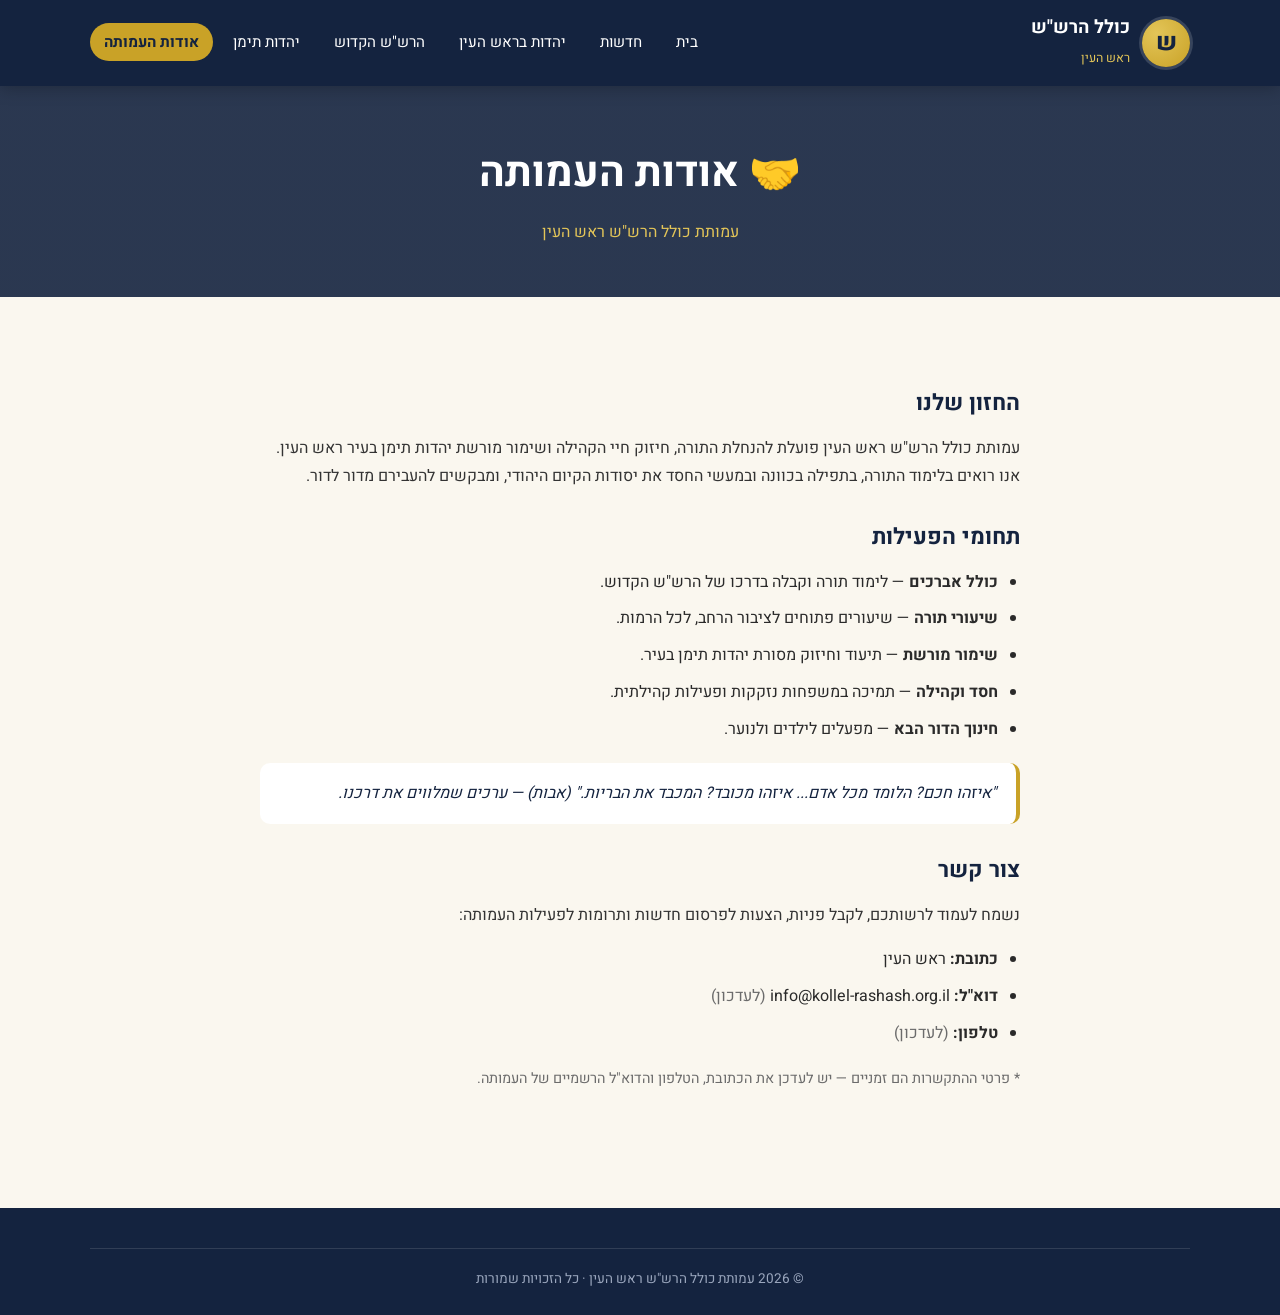
==== about.html @ d14ebd41 "אתר עמותת כולל הרש"ש ראש העין - אתר רב-עמודי - דף בית עם זמני כניסת/יציאת שבת חיים לראש העין (Hebcal" ====
<!DOCTYPE html>
<html lang="he" dir="rtl">
<head>
  <meta charset="UTF-8">
  <meta name="viewport" content="width=device-width, initial-scale=1.0">
  <title>אודות העמותה וצור קשר | כולל הרש"ש ראש העין</title>
  <meta name="description" content="אודות עמותת כולל הרש&quot;ש ראש העין - חזון, פעילות וצור קשר.">
  <link rel="preconnect" href="https://fonts.googleapis.com">
  <link href="https://fonts.googleapis.com/css2?family=Heebo:wght@400;500;700;800&family=Frank+Ruhl+Libre:wght@500;700&display=swap" rel="stylesheet">
  <link rel="stylesheet" href="style.css">
</head>
<body>
  <header class="site-header">
    <div class="container nav">
      <a class="brand" href="index.html">
        <span class="logo">ש</span>
        <div><b>כולל הרש"ש</b><br><span>ראש העין</span></div>
      </a>
      <button class="nav-toggle" onclick="toggleMenu()" aria-label="תפריט">☰</button>
      <ul class="nav-links" id="navLinks">
        <li><a href="index.html">בית</a></li>
        <li><a href="news.html">חדשות</a></li>
        <li><a href="judaism.html">יהדות בראש העין</a></li>
        <li><a href="rashash.html">הרש"ש הקדוש</a></li>
        <li><a href="teimanim.html">יהדות תימן</a></li>
        <li><a href="about.html">אודות העמותה</a></li>
      </ul>
    </div>
  </header>

  <section class="page-head">
    <div class="container">
      <h1>🤝 אודות העמותה</h1>
      <p>עמותת כולל הרש"ש ראש העין</p>
    </div>
  </section>

  <section class="section">
    <div class="container">
      <div class="prose">
        <h3>החזון שלנו</h3>
        <p>עמותת כולל הרש"ש ראש העין פועלת להנחלת התורה, חיזוק חיי הקהילה ושימור מורשת יהדות תימן בעיר ראש העין. אנו רואים בלימוד התורה, בתפילה בכוונה ובמעשי החסד את יסודות הקיום היהודי, ומבקשים להעבירם מדור לדור.</p>

        <h3>תחומי הפעילות</h3>
        <ul>
          <li><b>כולל אברכים</b> — לימוד תורה וקבלה בדרכו של הרש"ש הקדוש.</li>
          <li><b>שיעורי תורה</b> — שיעורים פתוחים לציבור הרחב, לכל הרמות.</li>
          <li><b>שימור מורשת</b> — תיעוד וחיזוק מסורת יהדות תימן בעיר.</li>
          <li><b>חסד וקהילה</b> — תמיכה במשפחות נזקקות ופעילות קהילתית.</li>
          <li><b>חינוך הדור הבא</b> — מפעלים לילדים ולנוער.</li>
        </ul>

        <blockquote>"איזהו חכם? הלומד מכל אדם... איזהו מכובד? המכבד את הבריות." (אבות) — ערכים שמלווים את דרכנו.</blockquote>

        <h3>צור קשר</h3>
        <p>נשמח לעמוד לרשותכם, לקבל פניות, הצעות לפרסום חדשות ותרומות לפעילות העמותה:</p>
        <ul>
          <li><b>כתובת:</b> ראש העין</li>
          <li><b>דוא"ל:</b> <span style="direction:ltr; unicode-bidi:embed;">info@kollel-rashash.org.il</span> <span style="color:var(--muted)">(לעדכון)</span></li>
          <li><b>טלפון:</b> <span style="color:var(--muted)">(לעדכון)</span></li>
        </ul>
        <p style="color:var(--muted); font-size:.9rem;">* פרטי ההתקשרות הם זמניים — יש לעדכן את הכתובת, הטלפון והדוא"ל הרשמיים של העמותה.</p>
      </div>
    </div>
  </section>

  <footer class="site-footer">
    <div class="container">
      <div class="footer-bottom">© <span id="year"></span> עמותת כולל הרש"ש ראש העין · כל הזכויות שמורות</div>
    </div>
  </footer>

  <script src="script.js"></script>
  <script>document.getElementById('year').textContent = new Date().getFullYear();</script>
</body>
</html>
---- style.css ----
/* ===== כולל הרש"ש ראש העין - עיצוב משותף ===== */

:root {
  --navy: #14233f;
  --navy-light: #1f3a64;
  --gold: #c9a227;
  --gold-light: #e3c558;
  --cream: #faf7ef;
  --paper: #ffffff;
  --ink: #2a2a2a;
  --muted: #6b6b6b;
  --line: #e7e0cf;
  --shadow: 0 10px 30px rgba(20, 35, 63, 0.12);
  --radius: 14px;
}

* { box-sizing: border-box; margin: 0; padding: 0; }

html { scroll-behavior: smooth; }

body {
  font-family: 'Heebo', 'Frank Ruhl Libre', Arial, sans-serif;
  background: var(--cream);
  color: var(--ink);
  line-height: 1.8;
  direction: rtl;
}

a { color: inherit; text-decoration: none; }

img { max-width: 100%; display: block; }

.container {
  width: min(1100px, 92%);
  margin: 0 auto;
}

/* ===== כותרת עליונה / ניווט ===== */
.site-header {
  position: sticky;
  top: 0;
  z-index: 100;
  background: var(--navy);
  color: #fff;
  box-shadow: 0 2px 16px rgba(0, 0, 0, 0.25);
}

.nav {
  display: flex;
  align-items: center;
  justify-content: space-between;
  padding: 14px 0;
}

.brand {
  display: flex;
  align-items: center;
  gap: 12px;
}

.brand .logo {
  width: 48px;
  height: 48px;
  border-radius: 50%;
  background: radial-gradient(circle at 30% 30%, var(--gold-light), var(--gold));
  display: grid;
  place-items: center;
  font-size: 24px;
  color: var(--navy);
  font-weight: 800;
  box-shadow: 0 0 0 3px rgba(255, 255, 255, 0.15);
}

.brand b { font-size: 1.15rem; line-height: 1.2; }
.brand span { font-size: 0.78rem; color: var(--gold-light); }

.nav-links {
  display: flex;
  gap: 6px;
  list-style: none;
  flex-wrap: wrap;
}

.nav-links a {
  padding: 8px 14px;
  border-radius: 999px;
  font-size: 0.95rem;
  transition: background 0.2s, color 0.2s;
}

.nav-links a:hover,
.nav-links a.active {
  background: var(--gold);
  color: var(--navy);
  font-weight: 700;
}

.nav-toggle {
  display: none;
  background: none;
  border: 0;
  color: #fff;
  font-size: 1.8rem;
  cursor: pointer;
}

/* ===== כותרת ראשית (Hero) ===== */
.hero {
  background:
    linear-gradient(rgba(20, 35, 63, 0.82), rgba(20, 35, 63, 0.92)),
    radial-gradient(circle at 20% 10%, rgba(201, 162, 39, 0.25), transparent 40%);
  color: #fff;
  text-align: center;
  padding: 70px 0 80px;
}

.hero .crown { font-size: 3rem; }

.hero h1 {
  font-size: clamp(1.9rem, 5vw, 3.2rem);
  margin: 10px 0;
  letter-spacing: 0.5px;
}

.hero .sub {
  font-size: 1.15rem;
  color: var(--gold-light);
  margin-bottom: 8px;
}

.hero p.lead {
  max-width: 680px;
  margin: 18px auto 28px;
  color: #e7e7e7;
}

.btn {
  display: inline-block;
  background: var(--gold);
  color: var(--navy);
  padding: 12px 26px;
  border-radius: 999px;
  font-weight: 700;
  transition: transform 0.2s, box-shadow 0.2s;
}

.btn:hover { transform: translateY(-2px); box-shadow: var(--shadow); }

.btn.ghost {
  background: transparent;
  color: #fff;
  border: 2px solid var(--gold);
  margin-right: 10px;
}

/* ===== מקטעים ===== */
.section { padding: 60px 0; }
.section.alt { background: var(--paper); }

.section-title {
  text-align: center;
  margin-bottom: 36px;
}

.section-title h2 {
  font-size: clamp(1.6rem, 4vw, 2.2rem);
  color: var(--navy);
  display: inline-block;
  position: relative;
  padding-bottom: 12px;
}

.section-title h2::after {
  content: "";
  position: absolute;
  bottom: 0; right: 50%;
  transform: translateX(50%);
  width: 70px; height: 3px;
  background: var(--gold);
  border-radius: 3px;
}

.section-title p { color: var(--muted); margin-top: 8px; }

/* ===== כרטיסים ===== */
.grid {
  display: grid;
  grid-template-columns: repeat(auto-fit, minmax(260px, 1fr));
  gap: 24px;
}

.card {
  background: var(--paper);
  border: 1px solid var(--line);
  border-radius: var(--radius);
  padding: 26px;
  box-shadow: var(--shadow);
  transition: transform 0.2s;
}

.card:hover { transform: translateY(-4px); }
.card .ico { font-size: 2.2rem; margin-bottom: 10px; }
.card h3 { color: var(--navy); margin-bottom: 8px; font-size: 1.25rem; }
.card p { color: #444; }
.card .meta { color: var(--gold); font-size: 0.85rem; font-weight: 700; margin-bottom: 6px; }

/* ===== וידג'ט זמני שבת ===== */
.shabbat-box {
  background: linear-gradient(135deg, var(--navy), var(--navy-light));
  color: #fff;
  border-radius: 18px;
  padding: 30px;
  text-align: center;
  box-shadow: var(--shadow);
  max-width: 640px;
  margin: 0 auto;
}

.shabbat-box h3 { font-size: 1.4rem; color: var(--gold-light); margin-bottom: 4px; }
.shabbat-box .parasha { font-size: 1.05rem; margin-bottom: 20px; opacity: 0.9; }

.shabbat-times {
  display: flex;
  justify-content: center;
  gap: 20px;
  flex-wrap: wrap;
}

.time-pill {
  background: rgba(255, 255, 255, 0.08);
  border: 1px solid rgba(201, 162, 39, 0.4);
  border-radius: var(--radius);
  padding: 16px 24px;
  min-width: 150px;
}

.time-pill .label { font-size: 0.9rem; color: var(--gold-light); }
.time-pill .val { font-size: 1.8rem; font-weight: 800; }
.time-pill .day { font-size: 0.8rem; opacity: 0.75; }
.shabbat-note { font-size: 0.8rem; opacity: 0.7; margin-top: 16px; }

/* ===== רשימות תוכן ===== */
.prose { max-width: 760px; margin: 0 auto; }
.prose h3 { color: var(--navy); margin: 26px 0 10px; font-size: 1.4rem; }
.prose p { margin-bottom: 16px; color: #333; }
.prose ul { margin: 0 22px 18px; }
.prose li { margin-bottom: 8px; }
.prose blockquote {
  border-right: 4px solid var(--gold);
  background: var(--paper);
  padding: 16px 20px;
  border-radius: 10px;
  margin: 20px 0;
  font-style: italic;
  color: var(--navy);
}

/* ===== כותרת משנה לעמודים פנימיים ===== */
.page-head {
  background: linear-gradient(rgba(20, 35, 63, 0.9), rgba(20, 35, 63, 0.9));
  color: #fff;
  text-align: center;
  padding: 50px 0;
}
.page-head h1 { font-size: clamp(1.8rem, 4vw, 2.6rem); }
.page-head p { color: var(--gold-light); margin-top: 8px; }

/* ===== כותרת תחתונה ===== */
.site-footer {
  background: var(--navy);
  color: #cfd6e4;
  padding: 40px 0 24px;
  margin-top: 40px;
}
.footer-grid {
  display: grid;
  grid-template-columns: repeat(auto-fit, minmax(200px, 1fr));
  gap: 28px;
  margin-bottom: 24px;
}
.footer-grid h4 { color: var(--gold-light); margin-bottom: 10px; }
.footer-grid a { display: block; padding: 3px 0; color: #cfd6e4; }
.footer-grid a:hover { color: #fff; }
.footer-bottom {
  text-align: center;
  border-top: 1px solid rgba(255, 255, 255, 0.12);
  padding-top: 18px;
  font-size: 0.85rem;
  color: #9aa6bd;
}

/* ===== נייד ===== */
@media (max-width: 820px) {
  .nav-toggle { display: block; }
  .nav-links {
    position: absolute;
    top: 76px; right: 0; left: 0;
    flex-direction: column;
    background: var(--navy);
    padding: 10px 16px 20px;
    gap: 4px;
    display: none;
    box-shadow: 0 12px 20px rgba(0, 0, 0, 0.3);
  }
  .nav-links.open { display: flex; }
  .nav-links a { display: block; }
}
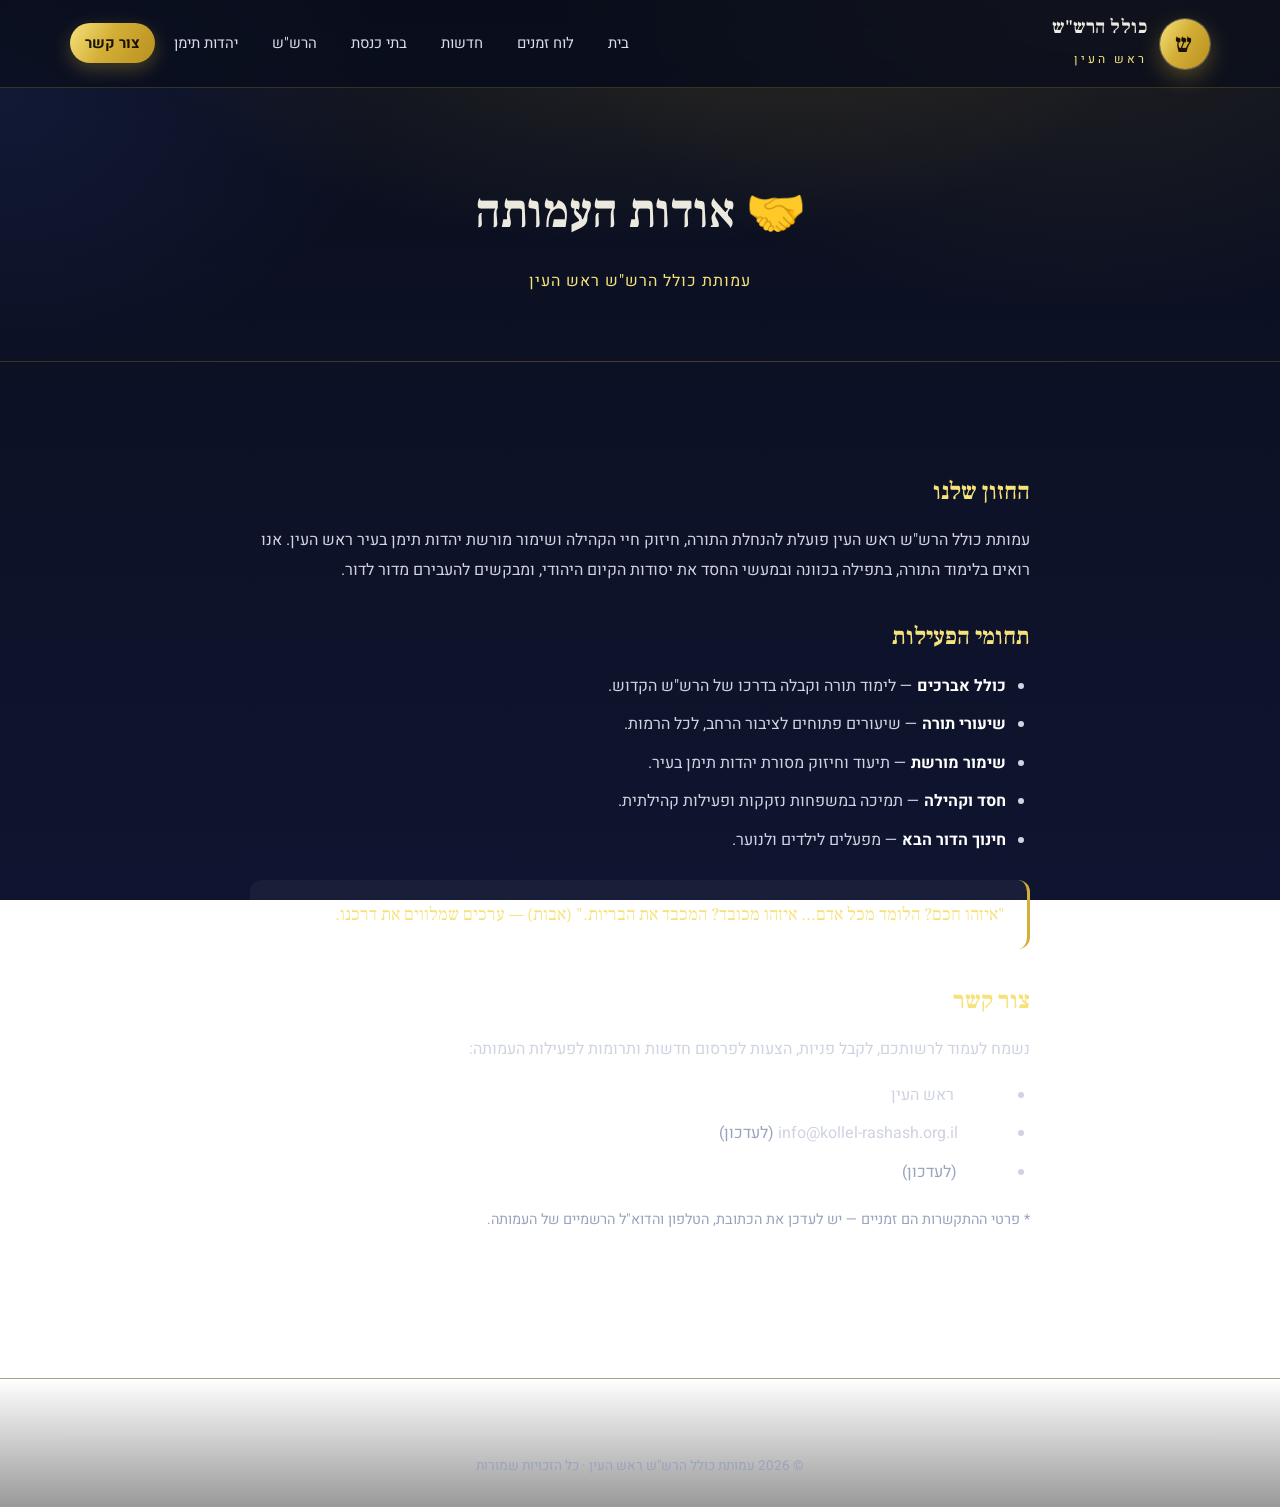
==== commit 15ded2cf: "ארכיטקטורת אתר מערכת - עמוד בית כפורטל ותפריט אחיד בכל העמודים - עמוד הבית הומר ללוח בקרה עם אריחי מ" ====
--- a/about.html
+++ b/about.html
@@ -19,11 +19,12 @@
       <button class="nav-toggle" onclick="toggleMenu()" aria-label="תפריט">☰</button>
       <ul class="nav-links" id="navLinks">
         <li><a href="index.html">בית</a></li>
+        <li><a href="luach.html">לוח זמנים</a></li>
         <li><a href="news.html">חדשות</a></li>
-        <li><a href="judaism.html">יהדות בראש העין</a></li>
-        <li><a href="rashash.html">הרש"ש הקדוש</a></li>
+        <li><a href="judaism.html">בתי כנסת</a></li>
+        <li><a href="rashash.html">הרש"ש</a></li>
         <li><a href="teimanim.html">יהדות תימן</a></li>
-        <li><a href="about.html">אודות העמותה</a></li>
+        <li><a href="about.html">צור קשר</a></li>
       </ul>
     </div>
   </header>
--- a/style.css
+++ b/style.css
@@ -1,307 +1,336 @@
-/* ===== כולל הרש"ש ראש העין - עיצוב משותף ===== */
+/* ===== כולל הרש"ש ראש העין — עיצוב יוקרתי מודרני ===== */
 
 :root {
-  --navy: #14233f;
-  --navy-light: #1f3a64;
-  --gold: #c9a227;
-  --gold-light: #e3c558;
-  --cream: #faf7ef;
-  --paper: #ffffff;
-  --ink: #2a2a2a;
-  --muted: #6b6b6b;
-  --line: #e7e0cf;
-  --shadow: 0 10px 30px rgba(20, 35, 63, 0.12);
-  --radius: 14px;
+  --bg: #0a0e1c;
+  --bg-2: #0f1530;
+  --bg-3: #161d3d;
+  --gold: #d4af37;
+  --gold-2: #f6e27a;
+  --gold-soft: rgba(212, 175, 55, 0.35);
+  --text: #eceadf;
+  --muted: #9aa3bd;
+  --glass: rgba(255, 255, 255, 0.045);
+  --glass-brd: rgba(212, 175, 55, 0.22);
+  --radius: 18px;
+  --shadow: 0 24px 60px rgba(0, 0, 0, 0.5);
+  --grad-gold: linear-gradient(120deg, #f6e27a 0%, #d4af37 45%, #b8901f 100%);
 }
 
 * { box-sizing: border-box; margin: 0; padding: 0; }
-
 html { scroll-behavior: smooth; }
 
 body {
-  font-family: 'Heebo', 'Frank Ruhl Libre', Arial, sans-serif;
-  background: var(--cream);
-  color: var(--ink);
-  line-height: 1.8;
+  font-family: 'Heebo', Arial, sans-serif;
+  color: var(--text);
+  line-height: 1.85;
   direction: rtl;
+  background:
+    radial-gradient(900px 600px at 85% -5%, rgba(212, 175, 55, 0.12), transparent 60%),
+    radial-gradient(700px 500px at 0% 10%, rgba(60, 90, 200, 0.14), transparent 55%),
+    linear-gradient(180deg, var(--bg) 0%, var(--bg-2) 100%);
+  background-attachment: fixed;
+  min-height: 100vh;
 }
 
 a { color: inherit; text-decoration: none; }
-
 img { max-width: 100%; display: block; }
 
-.container {
-  width: min(1100px, 92%);
-  margin: 0 auto;
-}
-
-/* ===== כותרת עליונה / ניווט ===== */
+h1, h2, h3, .brand b { font-family: 'Frank Ruhl Libre', 'Heebo', serif; }
+
+.container { width: min(1140px, 92%); margin: 0 auto; }
+
+.gold-text {
+  background: var(--grad-gold);
+  -webkit-background-clip: text;
+  background-clip: text;
+  color: transparent;
+}
+
+/* ===== ניווט ===== */
 .site-header {
   position: sticky;
   top: 0;
   z-index: 100;
-  background: var(--navy);
-  color: #fff;
-  box-shadow: 0 2px 16px rgba(0, 0, 0, 0.25);
-}
-
-.nav {
-  display: flex;
-  align-items: center;
-  justify-content: space-between;
-  padding: 14px 0;
-}
-
-.brand {
-  display: flex;
-  align-items: center;
-  gap: 12px;
-}
+  background: rgba(10, 14, 28, 0.72);
+  backdrop-filter: blur(14px);
+  -webkit-backdrop-filter: blur(14px);
+  border-bottom: 1px solid var(--glass-brd);
+}
+
+.nav { display: flex; align-items: center; justify-content: space-between; padding: 14px 0; }
+
+.brand { display: flex; align-items: center; gap: 13px; }
 
 .brand .logo {
-  width: 48px;
-  height: 48px;
+  width: 50px; height: 50px;
   border-radius: 50%;
-  background: radial-gradient(circle at 30% 30%, var(--gold-light), var(--gold));
-  display: grid;
-  place-items: center;
-  font-size: 24px;
-  color: var(--navy);
-  font-weight: 800;
-  box-shadow: 0 0 0 3px rgba(255, 255, 255, 0.15);
-}
-
-.brand b { font-size: 1.15rem; line-height: 1.2; }
-.brand span { font-size: 0.78rem; color: var(--gold-light); }
-
-.nav-links {
-  display: flex;
-  gap: 6px;
-  list-style: none;
-  flex-wrap: wrap;
-}
-
+  background: var(--grad-gold);
+  display: grid; place-items: center;
+  font-family: 'Frank Ruhl Libre', serif;
+  font-size: 26px; font-weight: 700; color: #1a1305;
+  box-shadow: 0 0 0 1px rgba(255, 255, 255, 0.25), 0 8px 22px rgba(212, 175, 55, 0.35);
+}
+
+.brand b { font-size: 1.2rem; line-height: 1.15; letter-spacing: .5px; }
+.brand span { font-size: 0.76rem; color: var(--gold-2); letter-spacing: 3px; }
+
+.nav-links { display: flex; gap: 4px; list-style: none; flex-wrap: wrap; }
 .nav-links a {
-  padding: 8px 14px;
-  border-radius: 999px;
-  font-size: 0.95rem;
-  transition: background 0.2s, color 0.2s;
-}
-
-.nav-links a:hover,
+  padding: 9px 15px; border-radius: 999px; font-size: 0.93rem; color: #d9dcea;
+  transition: all 0.25s; position: relative;
+}
+.nav-links a:hover { color: var(--gold-2); }
 .nav-links a.active {
-  background: var(--gold);
-  color: var(--navy);
-  font-weight: 700;
-}
-
-.nav-toggle {
-  display: none;
-  background: none;
-  border: 0;
-  color: #fff;
-  font-size: 1.8rem;
-  cursor: pointer;
-}
-
-/* ===== כותרת ראשית (Hero) ===== */
+  color: #1a1305; font-weight: 700;
+  background: var(--grad-gold);
+  box-shadow: 0 6px 18px rgba(212, 175, 55, 0.3);
+}
+
+.nav-toggle { display: none; background: none; border: 0; color: var(--gold-2); font-size: 1.8rem; cursor: pointer; }
+
+/* ===== Hero ===== */
 .hero {
+  position: relative;
+  text-align: center;
+  padding: 110px 0 120px;
+  overflow: hidden;
+}
+.hero::before {
+  content: "";
+  position: absolute; inset: 0;
   background:
-    linear-gradient(rgba(20, 35, 63, 0.82), rgba(20, 35, 63, 0.92)),
-    radial-gradient(circle at 20% 10%, rgba(201, 162, 39, 0.25), transparent 40%);
-  color: #fff;
-  text-align: center;
-  padding: 70px 0 80px;
-}
-
-.hero .crown { font-size: 3rem; }
+    conic-gradient(from 180deg at 50% 50%, transparent, rgba(212,175,55,.06), transparent 30%);
+  animation: spin 32s linear infinite;
+  pointer-events: none;
+}
+@keyframes spin { to { transform: rotate(360deg); } }
+
+.hero > .container { position: relative; z-index: 2; }
+
+.hero .crown {
+  font-size: 3.4rem;
+  filter: drop-shadow(0 6px 18px rgba(212, 175, 55, 0.5));
+  animation: float 5s ease-in-out infinite;
+}
+@keyframes float { 50% { transform: translateY(-10px); } }
+
+.hero .sub {
+  display: inline-block;
+  margin: 18px 0 6px;
+  font-size: 0.85rem; letter-spacing: 5px; text-transform: uppercase;
+  color: var(--gold-2);
+  border: 1px solid var(--glass-brd);
+  border-radius: 999px; padding: 7px 20px;
+  background: var(--glass);
+}
 
 .hero h1 {
-  font-size: clamp(1.9rem, 5vw, 3.2rem);
-  margin: 10px 0;
-  letter-spacing: 0.5px;
-}
-
-.hero .sub {
-  font-size: 1.15rem;
-  color: var(--gold-light);
-  margin-bottom: 8px;
+  font-size: clamp(2.3rem, 6vw, 4.2rem);
+  line-height: 1.15; margin: 16px 0; font-weight: 700;
+  letter-spacing: 1px;
 }
 
 .hero p.lead {
-  max-width: 680px;
-  margin: 18px auto 28px;
-  color: #e7e7e7;
+  max-width: 700px; margin: 20px auto 34px;
+  color: #c7cbdb; font-size: 1.12rem;
 }
 
 .btn {
   display: inline-block;
-  background: var(--gold);
-  color: var(--navy);
-  padding: 12px 26px;
-  border-radius: 999px;
-  font-weight: 700;
-  transition: transform 0.2s, box-shadow 0.2s;
-}
-
-.btn:hover { transform: translateY(-2px); box-shadow: var(--shadow); }
-
+  background: var(--grad-gold);
+  color: #1a1305; padding: 14px 32px;
+  border-radius: 999px; font-weight: 700; letter-spacing: .5px;
+  transition: transform 0.25s, box-shadow 0.25s;
+  box-shadow: 0 12px 30px rgba(212, 175, 55, 0.28);
+}
+.btn:hover { transform: translateY(-3px); box-shadow: 0 18px 40px rgba(212, 175, 55, 0.45); }
 .btn.ghost {
-  background: transparent;
-  color: #fff;
-  border: 2px solid var(--gold);
-  margin-right: 10px;
-}
+  background: transparent; color: var(--gold-2);
+  border: 1px solid var(--gold-soft); box-shadow: none; margin-right: 12px;
+}
+.btn.ghost:hover { background: rgba(212, 175, 55, 0.1); }
 
 /* ===== מקטעים ===== */
-.section { padding: 60px 0; }
-.section.alt { background: var(--paper); }
-
-.section-title {
-  text-align: center;
-  margin-bottom: 36px;
-}
-
+.section { padding: 78px 0; }
+.section.alt {
+  background: linear-gradient(180deg, rgba(255,255,255,0.02), transparent);
+  border-block: 1px solid rgba(255, 255, 255, 0.05);
+}
+
+.section-title { text-align: center; margin-bottom: 46px; }
 .section-title h2 {
-  font-size: clamp(1.6rem, 4vw, 2.2rem);
-  color: var(--navy);
-  display: inline-block;
+  font-size: clamp(1.8rem, 4.2vw, 2.6rem);
+  display: inline-block; position: relative; padding-bottom: 16px; font-weight: 700;
+}
+.section-title h2::after {
+  content: ""; position: absolute; bottom: 0; right: 50%; transform: translateX(50%);
+  width: 80px; height: 2px; background: var(--grad-gold);
+  box-shadow: 0 0 14px var(--gold-soft);
+}
+.section-title p { color: var(--muted); margin-top: 10px; }
+
+/* ===== כרטיסים ===== */
+.grid { display: grid; grid-template-columns: repeat(auto-fit, minmax(270px, 1fr)); gap: 26px; }
+
+.card {
   position: relative;
-  padding-bottom: 12px;
-}
-
-.section-title h2::after {
-  content: "";
-  position: absolute;
-  bottom: 0; right: 50%;
-  transform: translateX(50%);
-  width: 70px; height: 3px;
-  background: var(--gold);
-  border-radius: 3px;
-}
-
-.section-title p { color: var(--muted); margin-top: 8px; }
-
-/* ===== כרטיסים ===== */
-.grid {
-  display: grid;
-  grid-template-columns: repeat(auto-fit, minmax(260px, 1fr));
-  gap: 24px;
-}
-
-.card {
-  background: var(--paper);
-  border: 1px solid var(--line);
+  background: var(--glass);
+  backdrop-filter: blur(8px);
+  -webkit-backdrop-filter: blur(8px);
+  border: 1px solid rgba(255, 255, 255, 0.08);
   border-radius: var(--radius);
-  padding: 26px;
+  padding: 30px;
+  transition: transform 0.3s, border-color 0.3s, box-shadow 0.3s;
+  overflow: hidden;
+}
+.card::before {
+  content: ""; position: absolute; inset: 0;
+  background: linear-gradient(135deg, rgba(212,175,55,0.12), transparent 45%);
+  opacity: 0; transition: opacity 0.3s;
+}
+.card:hover {
+  transform: translateY(-6px);
+  border-color: var(--gold-soft);
+  box-shadow: 0 22px 50px rgba(0, 0, 0, 0.45);
+}
+.card:hover::before { opacity: 1; }
+.card > * { position: relative; z-index: 1; }
+.card .ico { font-size: 2.4rem; margin-bottom: 12px; }
+.card h3 { color: var(--gold-2); margin-bottom: 8px; font-size: 1.3rem; }
+.card p { color: #c3c8db; }
+.card .meta {
+  display: inline-block; color: var(--gold); font-size: 0.78rem; font-weight: 700;
+  letter-spacing: 2px; text-transform: uppercase; margin-bottom: 10px;
+}
+
+/* ===== זמני שבת ===== */
+.shabbat-box {
+  position: relative;
+  background: linear-gradient(160deg, rgba(212,175,55,0.1), rgba(255,255,255,0.03));
+  border: 1px solid var(--glass-brd);
+  border-radius: 24px; padding: 40px 30px; text-align: center;
   box-shadow: var(--shadow);
-  transition: transform 0.2s;
-}
-
-.card:hover { transform: translateY(-4px); }
-.card .ico { font-size: 2.2rem; margin-bottom: 10px; }
-.card h3 { color: var(--navy); margin-bottom: 8px; font-size: 1.25rem; }
-.card p { color: #444; }
-.card .meta { color: var(--gold); font-size: 0.85rem; font-weight: 700; margin-bottom: 6px; }
-
-/* ===== וידג'ט זמני שבת ===== */
-.shabbat-box {
-  background: linear-gradient(135deg, var(--navy), var(--navy-light));
-  color: #fff;
-  border-radius: 18px;
-  padding: 30px;
-  text-align: center;
-  box-shadow: var(--shadow);
-  max-width: 640px;
-  margin: 0 auto;
-}
-
-.shabbat-box h3 { font-size: 1.4rem; color: var(--gold-light); margin-bottom: 4px; }
-.shabbat-box .parasha { font-size: 1.05rem; margin-bottom: 20px; opacity: 0.9; }
-
-.shabbat-times {
-  display: flex;
-  justify-content: center;
-  gap: 20px;
-  flex-wrap: wrap;
-}
-
+  max-width: 680px; margin: 0 auto;
+  overflow: hidden;
+}
+.shabbat-box::after {
+  content: ""; position: absolute; top: -40%; right: -10%;
+  width: 280px; height: 280px;
+  background: radial-gradient(circle, rgba(212,175,55,0.18), transparent 70%);
+  pointer-events: none;
+}
+.shabbat-box h3 { font-size: 1.6rem; color: var(--gold-2); margin-bottom: 6px; }
+.shabbat-box .parasha { font-size: 1.08rem; margin-bottom: 26px; color: #c7cbdb; }
+
+.shabbat-times { display: flex; justify-content: center; gap: 22px; flex-wrap: wrap; position: relative; z-index: 1; }
 .time-pill {
-  background: rgba(255, 255, 255, 0.08);
-  border: 1px solid rgba(201, 162, 39, 0.4);
-  border-radius: var(--radius);
-  padding: 16px 24px;
-  min-width: 150px;
-}
-
-.time-pill .label { font-size: 0.9rem; color: var(--gold-light); }
-.time-pill .val { font-size: 1.8rem; font-weight: 800; }
-.time-pill .day { font-size: 0.8rem; opacity: 0.75; }
-.shabbat-note { font-size: 0.8rem; opacity: 0.7; margin-top: 16px; }
-
-/* ===== רשימות תוכן ===== */
-.prose { max-width: 760px; margin: 0 auto; }
-.prose h3 { color: var(--navy); margin: 26px 0 10px; font-size: 1.4rem; }
-.prose p { margin-bottom: 16px; color: #333; }
-.prose ul { margin: 0 22px 18px; }
-.prose li { margin-bottom: 8px; }
+  background: rgba(10, 14, 28, 0.5);
+  border: 1px solid var(--glass-brd);
+  border-radius: var(--radius); padding: 20px 28px; min-width: 165px;
+}
+.time-pill .label { font-size: 0.9rem; color: var(--gold-2); }
+.time-pill .val { font-size: 2rem; font-weight: 800; font-family: 'Frank Ruhl Libre', serif; }
+.time-pill .day { font-size: 0.8rem; color: var(--muted); }
+.shabbat-note { font-size: 0.8rem; color: var(--muted); margin-top: 20px; position: relative; z-index: 1; }
+
+/* ===== פרוזה / עמודי תוכן ===== */
+.prose { max-width: 780px; margin: 0 auto; }
+.prose h3 { color: var(--gold-2); margin: 30px 0 12px; font-size: 1.5rem; }
+.prose p { margin-bottom: 16px; color: #cfd3e2; }
+.prose ul { margin: 0 24px 20px; }
+.prose li { margin-bottom: 9px; color: #cfd3e2; }
+.prose b { color: #fff; }
 .prose blockquote {
-  border-right: 4px solid var(--gold);
-  background: var(--paper);
-  padding: 16px 20px;
-  border-radius: 10px;
-  margin: 20px 0;
-  font-style: italic;
-  color: var(--navy);
-}
-
-/* ===== כותרת משנה לעמודים פנימיים ===== */
+  border-right: 3px solid var(--gold);
+  background: var(--glass);
+  padding: 18px 22px; border-radius: 12px; margin: 24px 0;
+  font-family: 'Frank Ruhl Libre', serif; font-size: 1.12rem; color: var(--gold-2);
+}
+.prose a { color: var(--gold-2); border-bottom: 1px dotted var(--gold-soft); }
+
+/* ===== כותרת עמוד פנימי ===== */
 .page-head {
-  background: linear-gradient(rgba(20, 35, 63, 0.9), rgba(20, 35, 63, 0.9));
-  color: #fff;
-  text-align: center;
-  padding: 50px 0;
-}
-.page-head h1 { font-size: clamp(1.8rem, 4vw, 2.6rem); }
-.page-head p { color: var(--gold-light); margin-top: 8px; }
-
-/* ===== כותרת תחתונה ===== */
+  position: relative; text-align: center; padding: 80px 0 64px;
+  border-bottom: 1px solid var(--glass-brd);
+  background: radial-gradient(700px 300px at 50% -20%, rgba(212,175,55,0.12), transparent 70%);
+}
+.page-head h1 { font-size: clamp(2rem, 4.5vw, 3rem); font-weight: 700; }
+.page-head p { color: var(--gold-2); margin-top: 10px; letter-spacing: 1px; }
+
+/* ===== Footer ===== */
 .site-footer {
-  background: var(--navy);
-  color: #cfd6e4;
-  padding: 40px 0 24px;
-  margin-top: 40px;
-}
-.footer-grid {
-  display: grid;
-  grid-template-columns: repeat(auto-fit, minmax(200px, 1fr));
-  gap: 28px;
-  margin-bottom: 24px;
-}
-.footer-grid h4 { color: var(--gold-light); margin-bottom: 10px; }
-.footer-grid a { display: block; padding: 3px 0; color: #cfd6e4; }
-.footer-grid a:hover { color: #fff; }
+  background: linear-gradient(180deg, transparent, rgba(0,0,0,0.4));
+  border-top: 1px solid var(--glass-brd);
+  color: #b8bed2; padding: 54px 0 28px; margin-top: 50px;
+}
+.footer-grid { display: grid; grid-template-columns: repeat(auto-fit, minmax(200px, 1fr)); gap: 30px; margin-bottom: 28px; }
+.footer-grid h4 { color: var(--gold-2); margin-bottom: 12px; font-family: 'Frank Ruhl Libre', serif; }
+.footer-grid a { display: block; padding: 3px 0; color: #b8bed2; }
+.footer-grid a:hover { color: var(--gold-2); }
 .footer-bottom {
-  text-align: center;
-  border-top: 1px solid rgba(255, 255, 255, 0.12);
-  padding-top: 18px;
-  font-size: 0.85rem;
-  color: #9aa6bd;
-}
+  text-align: center; border-top: 1px solid rgba(255, 255, 255, 0.08);
+  padding-top: 20px; font-size: 0.85rem; color: var(--muted);
+}
+
+/* ===== אנימציית חשיפה בגלילה ===== */
+.reveal { opacity: 0; transform: translateY(26px); transition: opacity 0.7s ease, transform 0.7s ease; }
+.reveal.in { opacity: 1; transform: none; }
+
+/* ===== לוח זמנים יהודי ===== */
+.date-bar {
+  display: flex; gap: 12px; justify-content: center; align-items: center;
+  flex-wrap: wrap; margin-bottom: 26px;
+}
+.date-bar label { color: var(--muted); font-size: .9rem; }
+.date-bar input {
+  padding: 11px 16px; border-radius: 12px;
+  border: 1px solid var(--glass-brd); background: rgba(10, 14, 28, 0.6);
+  color: var(--text); font-family: inherit; font-size: 1rem;
+  color-scheme: dark;
+}
+.date-bar .btn { padding: 11px 22px; }
+
+.hebdate {
+  text-align: center; margin-bottom: 6px;
+  font-family: 'Frank Ruhl Libre', serif; font-size: 1.9rem; font-weight: 700;
+}
+.hebdate-events { text-align: center; color: var(--gold-2); margin-bottom: 30px; min-height: 1.2em; }
+
+.luach-grid {
+  display: grid; grid-template-columns: repeat(auto-fit, minmax(255px, 1fr));
+  gap: 14px; max-width: 920px; margin: 0 auto;
+}
+.zman {
+  display: flex; justify-content: space-between; align-items: center; gap: 10px;
+  background: var(--glass); border: 1px solid rgba(255, 255, 255, 0.08);
+  border-radius: 13px; padding: 15px 20px; transition: border-color .25s, transform .25s;
+}
+.zman:hover { transform: translateY(-2px); border-color: var(--gold-soft); }
+.zman .name { color: #d9dcea; font-size: 1rem; }
+.zman .name small { display: block; color: var(--muted); font-size: .74rem; }
+.zman .t { font-family: 'Frank Ruhl Libre', serif; font-weight: 800; font-size: 1.35rem; color: var(--gold-2); white-space: nowrap; }
+.zman.hl { border-color: var(--gold-soft); background: linear-gradient(160deg, rgba(212,175,55,.13), rgba(255,255,255,.03)); }
+
+.luach-extra {
+  display: grid; grid-template-columns: repeat(auto-fit, minmax(200px, 1fr));
+  gap: 14px; max-width: 920px; margin: 26px auto 0;
+}
+.luach-extra .card { padding: 20px; text-align: center; }
+.luach-extra .card .ico { font-size: 1.8rem; }
+.luach-extra .card .big { font-family: 'Frank Ruhl Libre', serif; font-size: 1.3rem; color: var(--gold-2); font-weight: 700; }
 
 /* ===== נייד ===== */
 @media (max-width: 820px) {
   .nav-toggle { display: block; }
   .nav-links {
-    position: absolute;
-    top: 76px; right: 0; left: 0;
-    flex-direction: column;
-    background: var(--navy);
-    padding: 10px 16px 20px;
-    gap: 4px;
-    display: none;
-    box-shadow: 0 12px 20px rgba(0, 0, 0, 0.3);
+    position: absolute; top: 80px; right: 0; left: 0;
+    flex-direction: column; gap: 4px;
+    background: rgba(10, 14, 28, 0.97);
+    backdrop-filter: blur(14px);
+    padding: 12px 18px 22px; display: none;
+    border-bottom: 1px solid var(--glass-brd);
   }
   .nav-links.open { display: flex; }
   .nav-links a { display: block; }
-}
+  .btn.ghost { margin: 12px 0 0; }
+}
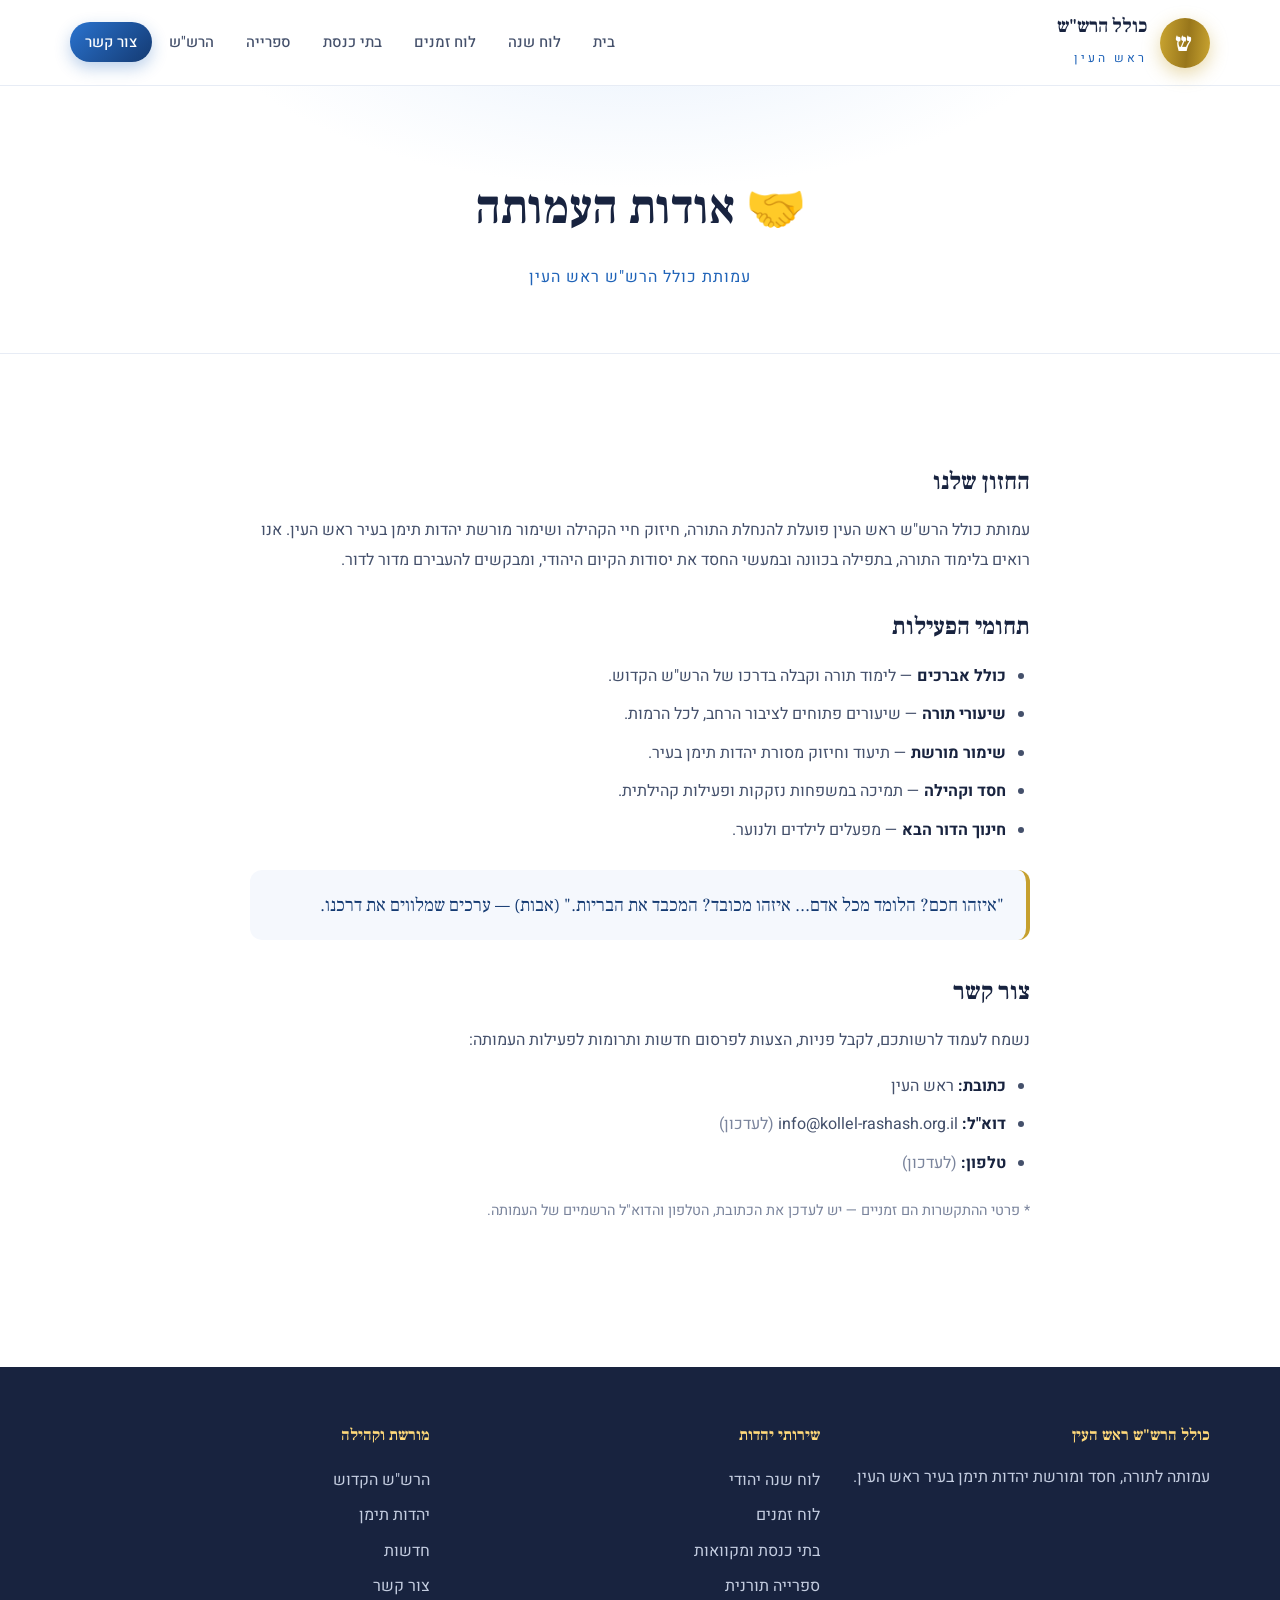
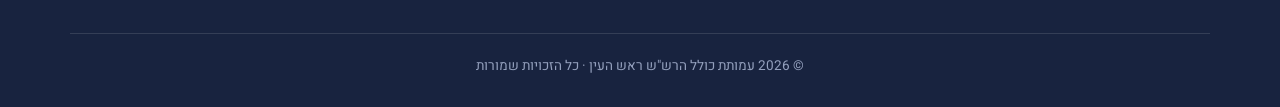
==== commit aa93be31: "מרכז שירותי יהדות: לוח שנה, מדריך בתי כנסת, ספרייה + קומפוננטה משותפת - components.js: header/footer" ====
--- a/about.html
+++ b/about.html
@@ -10,24 +10,7 @@
   <link rel="stylesheet" href="style.css">
 </head>
 <body>
-  <header class="site-header">
-    <div class="container nav">
-      <a class="brand" href="index.html">
-        <span class="logo">ש</span>
-        <div><b>כולל הרש"ש</b><br><span>ראש העין</span></div>
-      </a>
-      <button class="nav-toggle" onclick="toggleMenu()" aria-label="תפריט">☰</button>
-      <ul class="nav-links" id="navLinks">
-        <li><a href="index.html">בית</a></li>
-        <li><a href="luach.html">לוח זמנים</a></li>
-        <li><a href="news.html">חדשות</a></li>
-        <li><a href="judaism.html">בתי כנסת</a></li>
-        <li><a href="rashash.html">הרש"ש</a></li>
-        <li><a href="teimanim.html">יהדות תימן</a></li>
-        <li><a href="about.html">צור קשר</a></li>
-      </ul>
-    </div>
-  </header>
+  <div id="app-header"></div>
 
   <section class="page-head">
     <div class="container">
@@ -65,13 +48,9 @@
     </div>
   </section>
 
-  <footer class="site-footer">
-    <div class="container">
-      <div class="footer-bottom">© <span id="year"></span> עמותת כולל הרש"ש ראש העין · כל הזכויות שמורות</div>
-    </div>
-  </footer>
+  <div id="app-footer"></div>
 
+  <script src="components.js"></script>
   <script src="script.js"></script>
-  <script>document.getElementById('year').textContent = new Date().getFullYear();</script>
 </body>
 </html>
--- a/style.css
+++ b/style.css
@@ -1,19 +1,23 @@
-/* ===== כולל הרש"ש ראש העין — עיצוב יוקרתי מודרני ===== */
+/* ===== כולל הרש"ש ראש העין — עיצוב לבן יוקרתי · צבעי קודש ===== */
 
 :root {
-  --bg: #0a0e1c;
-  --bg-2: #0f1530;
-  --bg-3: #161d3d;
-  --gold: #d4af37;
-  --gold-2: #f6e27a;
-  --gold-soft: rgba(212, 175, 55, 0.35);
-  --text: #eceadf;
-  --muted: #9aa3bd;
-  --glass: rgba(255, 255, 255, 0.045);
-  --glass-brd: rgba(212, 175, 55, 0.22);
+  --bg: #ffffff;
+  --bg-tint: #f5f8fd;          /* תכלת בהיר מאוד */
+  --ink: #18233f;             /* דיו עמוק */
+  --ink-soft: #44506b;
+  --muted: #7a849c;
+  --techelet: #1f63b8;        /* תכלת */
+  --techelet-deep: #143a72;
+  --techelet-soft: #e8f1fc;
+  --gold: #c6a02e;
+  --gold-deep: #98761b;
+  --argaman: #7a2e57;         /* ארגמן — מבטא */
+  --line: #e7ecf5;
+  --shadow-sm: 0 8px 24px rgba(20, 45, 90, 0.06);
+  --shadow: 0 18px 48px rgba(20, 45, 90, 0.10);
   --radius: 18px;
-  --shadow: 0 24px 60px rgba(0, 0, 0, 0.5);
-  --grad-gold: linear-gradient(120deg, #f6e27a 0%, #d4af37 45%, #b8901f 100%);
+  --grad-gold: linear-gradient(95deg, #caa531 0%, #98761b 55%, #caa531 100%);
+  --grad-tech: linear-gradient(135deg, #2a73cf 0%, #143a72 100%);
 }
 
 * { box-sizing: border-box; margin: 0; padding: 0; }
@@ -21,314 +25,212 @@
 
 body {
   font-family: 'Heebo', Arial, sans-serif;
-  color: var(--text);
+  color: var(--ink-soft);
   line-height: 1.85;
   direction: rtl;
-  background:
-    radial-gradient(900px 600px at 85% -5%, rgba(212, 175, 55, 0.12), transparent 60%),
-    radial-gradient(700px 500px at 0% 10%, rgba(60, 90, 200, 0.14), transparent 55%),
-    linear-gradient(180deg, var(--bg) 0%, var(--bg-2) 100%);
-  background-attachment: fixed;
-  min-height: 100vh;
+  background: var(--bg);
 }
 
 a { color: inherit; text-decoration: none; }
 img { max-width: 100%; display: block; }
 
-h1, h2, h3, .brand b { font-family: 'Frank Ruhl Libre', 'Heebo', serif; }
+h1, h2, h3, h4, .brand b, .verse { font-family: 'Frank Ruhl Libre', 'Heebo', serif; }
 
 .container { width: min(1140px, 92%); margin: 0 auto; }
 
 .gold-text {
   background: var(--grad-gold);
-  -webkit-background-clip: text;
-  background-clip: text;
-  color: transparent;
-}
+  -webkit-background-clip: text; background-clip: text; color: transparent;
+}
+
+/* פסוקי קודש מעטרים */
+.verse {
+  font-family: 'Frank Ruhl Libre', serif;
+  color: var(--techelet-deep);
+  font-size: 1.15rem; letter-spacing: .3px;
+}
+.verse-band {
+  background:
+    radial-gradient(600px 200px at 50% -40%, var(--techelet-soft), transparent 70%),
+    var(--bg-tint);
+  border-block: 1px solid var(--line);
+  text-align: center; padding: 40px 0;
+}
+.verse-band .verse { font-size: clamp(1.2rem, 3vw, 1.7rem); }
+.verse-band small { display: block; color: var(--gold-deep); margin-top: 8px; letter-spacing: 2px; font-size: .8rem; }
 
 /* ===== ניווט ===== */
 .site-header {
-  position: sticky;
-  top: 0;
-  z-index: 100;
-  background: rgba(10, 14, 28, 0.72);
-  backdrop-filter: blur(14px);
-  -webkit-backdrop-filter: blur(14px);
-  border-bottom: 1px solid var(--glass-brd);
-}
-
-.nav { display: flex; align-items: center; justify-content: space-between; padding: 14px 0; }
-
+  position: sticky; top: 0; z-index: 100;
+  background: rgba(255, 255, 255, 0.82);
+  backdrop-filter: blur(14px); -webkit-backdrop-filter: blur(14px);
+  border-bottom: 1px solid var(--line);
+}
+.nav { display: flex; align-items: center; justify-content: space-between; padding: 13px 0; }
 .brand { display: flex; align-items: center; gap: 13px; }
-
 .brand .logo {
-  width: 50px; height: 50px;
-  border-radius: 50%;
+  width: 50px; height: 50px; border-radius: 50%;
   background: var(--grad-gold);
   display: grid; place-items: center;
-  font-family: 'Frank Ruhl Libre', serif;
-  font-size: 26px; font-weight: 700; color: #1a1305;
-  box-shadow: 0 0 0 1px rgba(255, 255, 255, 0.25), 0 8px 22px rgba(212, 175, 55, 0.35);
-}
-
-.brand b { font-size: 1.2rem; line-height: 1.15; letter-spacing: .5px; }
-.brand span { font-size: 0.76rem; color: var(--gold-2); letter-spacing: 3px; }
-
-.nav-links { display: flex; gap: 4px; list-style: none; flex-wrap: wrap; }
+  font-family: 'Frank Ruhl Libre', serif; font-size: 26px; font-weight: 700; color: #fff;
+  box-shadow: 0 6px 18px rgba(198, 160, 46, 0.4);
+}
+.brand b { font-size: 1.2rem; line-height: 1.15; color: var(--ink); }
+.brand span { font-size: 0.76rem; color: var(--techelet); letter-spacing: 3px; }
+
+.nav-links { display: flex; gap: 2px; list-style: none; flex-wrap: wrap; }
 .nav-links a {
-  padding: 9px 15px; border-radius: 999px; font-size: 0.93rem; color: #d9dcea;
-  transition: all 0.25s; position: relative;
-}
-.nav-links a:hover { color: var(--gold-2); }
-.nav-links a.active {
-  color: #1a1305; font-weight: 700;
-  background: var(--grad-gold);
-  box-shadow: 0 6px 18px rgba(212, 175, 55, 0.3);
-}
-
-.nav-toggle { display: none; background: none; border: 0; color: var(--gold-2); font-size: 1.8rem; cursor: pointer; }
+  padding: 9px 15px; border-radius: 999px; font-size: 0.93rem; color: var(--ink-soft);
+  transition: all 0.22s; font-weight: 500;
+}
+.nav-links a:hover { color: var(--techelet); background: var(--techelet-soft); }
+.nav-links a.active { color: #fff; background: var(--grad-tech); box-shadow: 0 6px 16px rgba(31, 99, 184, 0.3); }
+
+.nav-toggle { display: none; background: none; border: 0; color: var(--techelet); font-size: 1.8rem; cursor: pointer; }
 
 /* ===== Hero ===== */
 .hero {
-  position: relative;
-  text-align: center;
-  padding: 110px 0 120px;
-  overflow: hidden;
-}
-.hero::before {
-  content: "";
-  position: absolute; inset: 0;
+  position: relative; text-align: center; padding: 96px 0 100px; overflow: hidden;
   background:
-    conic-gradient(from 180deg at 50% 50%, transparent, rgba(212,175,55,.06), transparent 30%);
-  animation: spin 32s linear infinite;
-  pointer-events: none;
-}
-@keyframes spin { to { transform: rotate(360deg); } }
-
+    radial-gradient(680px 380px at 82% -10%, rgba(198, 160, 46, 0.14), transparent 60%),
+    radial-gradient(680px 420px at 12% 0%, rgba(31, 99, 184, 0.12), transparent 60%),
+    var(--bg);
+}
+.hero::after {
+  content: "מִזְמוֹר";
+  position: absolute; inset: 0; display: grid; place-items: center;
+  font-family: 'Frank Ruhl Libre', serif; font-size: 30vw; color: rgba(20, 58, 114, 0.03);
+  pointer-events: none; z-index: 0; white-space: nowrap;
+}
 .hero > .container { position: relative; z-index: 2; }
-
-.hero .crown {
-  font-size: 3.4rem;
-  filter: drop-shadow(0 6px 18px rgba(212, 175, 55, 0.5));
-  animation: float 5s ease-in-out infinite;
-}
+.hero .crown { font-size: 3.2rem; filter: drop-shadow(0 8px 16px rgba(198,160,46,.35)); animation: float 5s ease-in-out infinite; }
 @keyframes float { 50% { transform: translateY(-10px); } }
 
 .hero .sub {
-  display: inline-block;
-  margin: 18px 0 6px;
-  font-size: 0.85rem; letter-spacing: 5px; text-transform: uppercase;
-  color: var(--gold-2);
-  border: 1px solid var(--glass-brd);
-  border-radius: 999px; padding: 7px 20px;
-  background: var(--glass);
-}
-
-.hero h1 {
-  font-size: clamp(2.3rem, 6vw, 4.2rem);
-  line-height: 1.15; margin: 16px 0; font-weight: 700;
-  letter-spacing: 1px;
-}
-
-.hero p.lead {
-  max-width: 700px; margin: 20px auto 34px;
-  color: #c7cbdb; font-size: 1.12rem;
-}
+  display: inline-block; margin: 18px 0 8px;
+  font-size: 0.82rem; letter-spacing: 4px; text-transform: uppercase;
+  color: var(--techelet-deep); background: var(--techelet-soft);
+  border: 1px solid #d4e6fb; border-radius: 999px; padding: 7px 20px;
+}
+.hero h1 { font-size: clamp(2.3rem, 6vw, 4rem); line-height: 1.15; margin: 14px 0; font-weight: 700; }
+.hero p.lead { max-width: 700px; margin: 18px auto 32px; color: var(--ink-soft); font-size: 1.12rem; }
 
 .btn {
-  display: inline-block;
-  background: var(--grad-gold);
-  color: #1a1305; padding: 14px 32px;
-  border-radius: 999px; font-weight: 700; letter-spacing: .5px;
-  transition: transform 0.25s, box-shadow 0.25s;
-  box-shadow: 0 12px 30px rgba(212, 175, 55, 0.28);
-}
-.btn:hover { transform: translateY(-3px); box-shadow: 0 18px 40px rgba(212, 175, 55, 0.45); }
-.btn.ghost {
-  background: transparent; color: var(--gold-2);
-  border: 1px solid var(--gold-soft); box-shadow: none; margin-right: 12px;
-}
-.btn.ghost:hover { background: rgba(212, 175, 55, 0.1); }
+  display: inline-block; background: var(--grad-tech); color: #fff;
+  padding: 14px 32px; border-radius: 999px; font-weight: 700; letter-spacing: .3px;
+  transition: transform 0.22s, box-shadow 0.22s; box-shadow: 0 12px 28px rgba(31, 99, 184, 0.28);
+}
+.btn:hover { transform: translateY(-3px); box-shadow: 0 18px 38px rgba(31, 99, 184, 0.4); }
+.btn.ghost { background: #fff; color: var(--techelet-deep); border: 1.5px solid #cdddf3; box-shadow: none; margin-right: 12px; }
+.btn.ghost:hover { background: var(--techelet-soft); }
 
 /* ===== מקטעים ===== */
-.section { padding: 78px 0; }
-.section.alt {
-  background: linear-gradient(180deg, rgba(255,255,255,0.02), transparent);
-  border-block: 1px solid rgba(255, 255, 255, 0.05);
-}
-
+.section { padding: 76px 0; }
+.section.alt { background: var(--bg-tint); border-block: 1px solid var(--line); }
 .section-title { text-align: center; margin-bottom: 46px; }
-.section-title h2 {
-  font-size: clamp(1.8rem, 4.2vw, 2.6rem);
-  display: inline-block; position: relative; padding-bottom: 16px; font-weight: 700;
-}
-.section-title h2::after {
-  content: ""; position: absolute; bottom: 0; right: 50%; transform: translateX(50%);
-  width: 80px; height: 2px; background: var(--grad-gold);
-  box-shadow: 0 0 14px var(--gold-soft);
-}
+.section-title h2 { font-size: clamp(1.8rem, 4.2vw, 2.5rem); color: var(--ink); display: inline-block; position: relative; padding-bottom: 16px; font-weight: 700; }
+.section-title h2.gold-text { color: transparent; }
+.section-title h2::after { content: ""; position: absolute; bottom: 0; right: 50%; transform: translateX(50%); width: 78px; height: 3px; background: var(--grad-gold); border-radius: 3px; }
 .section-title p { color: var(--muted); margin-top: 10px; }
 
 /* ===== כרטיסים ===== */
 .grid { display: grid; grid-template-columns: repeat(auto-fit, minmax(270px, 1fr)); gap: 26px; }
-
 .card {
-  position: relative;
-  background: var(--glass);
-  backdrop-filter: blur(8px);
-  -webkit-backdrop-filter: blur(8px);
-  border: 1px solid rgba(255, 255, 255, 0.08);
-  border-radius: var(--radius);
-  padding: 30px;
-  transition: transform 0.3s, border-color 0.3s, box-shadow 0.3s;
-  overflow: hidden;
-}
-.card::before {
-  content: ""; position: absolute; inset: 0;
-  background: linear-gradient(135deg, rgba(212,175,55,0.12), transparent 45%);
-  opacity: 0; transition: opacity 0.3s;
-}
-.card:hover {
-  transform: translateY(-6px);
-  border-color: var(--gold-soft);
-  box-shadow: 0 22px 50px rgba(0, 0, 0, 0.45);
-}
-.card:hover::before { opacity: 1; }
-.card > * { position: relative; z-index: 1; }
+  position: relative; background: #fff; border: 1px solid var(--line);
+  border-radius: var(--radius); padding: 30px; box-shadow: var(--shadow-sm);
+  transition: transform 0.28s, box-shadow 0.28s, border-color 0.28s; overflow: hidden;
+}
+.card::before { content: ""; position: absolute; top: 0; right: 0; left: 0; height: 4px; background: var(--grad-gold); transform: scaleX(0); transform-origin: right; transition: transform 0.3s; }
+.card:hover { transform: translateY(-6px); box-shadow: var(--shadow); border-color: #dbe6f5; }
+.card:hover::before { transform: scaleX(1); }
 .card .ico { font-size: 2.4rem; margin-bottom: 12px; }
-.card h3 { color: var(--gold-2); margin-bottom: 8px; font-size: 1.3rem; }
-.card p { color: #c3c8db; }
-.card .meta {
-  display: inline-block; color: var(--gold); font-size: 0.78rem; font-weight: 700;
-  letter-spacing: 2px; text-transform: uppercase; margin-bottom: 10px;
-}
+.card h3 { color: var(--ink); margin-bottom: 8px; font-size: 1.3rem; }
+.card p { color: var(--ink-soft); }
+.card .meta { display: inline-block; color: var(--techelet); font-size: 0.76rem; font-weight: 700; letter-spacing: 2px; text-transform: uppercase; margin-bottom: 10px; }
+a.card { color: inherit; }
 
 /* ===== זמני שבת ===== */
 .shabbat-box {
-  position: relative;
-  background: linear-gradient(160deg, rgba(212,175,55,0.1), rgba(255,255,255,0.03));
-  border: 1px solid var(--glass-brd);
-  border-radius: 24px; padding: 40px 30px; text-align: center;
-  box-shadow: var(--shadow);
-  max-width: 680px; margin: 0 auto;
-  overflow: hidden;
-}
-.shabbat-box::after {
-  content: ""; position: absolute; top: -40%; right: -10%;
-  width: 280px; height: 280px;
-  background: radial-gradient(circle, rgba(212,175,55,0.18), transparent 70%);
-  pointer-events: none;
-}
-.shabbat-box h3 { font-size: 1.6rem; color: var(--gold-2); margin-bottom: 6px; }
-.shabbat-box .parasha { font-size: 1.08rem; margin-bottom: 26px; color: #c7cbdb; }
-
+  position: relative; background: var(--grad-tech); color: #fff;
+  border-radius: 24px; padding: 40px 30px; text-align: center; box-shadow: var(--shadow);
+  max-width: 680px; margin: 0 auto; overflow: hidden;
+}
+.shabbat-box::after { content: ""; position: absolute; top: -50%; right: -10%; width: 300px; height: 300px; background: radial-gradient(circle, rgba(198,160,46,0.3), transparent 70%); pointer-events: none; }
+.shabbat-box h3 { font-size: 1.6rem; color: #fff; margin-bottom: 6px; }
+.shabbat-box .parasha { font-size: 1.08rem; margin-bottom: 26px; color: #d8e6fa; }
 .shabbat-times { display: flex; justify-content: center; gap: 22px; flex-wrap: wrap; position: relative; z-index: 1; }
-.time-pill {
-  background: rgba(10, 14, 28, 0.5);
-  border: 1px solid var(--glass-brd);
-  border-radius: var(--radius); padding: 20px 28px; min-width: 165px;
-}
-.time-pill .label { font-size: 0.9rem; color: var(--gold-2); }
+.time-pill { background: rgba(255, 255, 255, 0.12); border: 1px solid rgba(255, 255, 255, 0.25); border-radius: var(--radius); padding: 20px 28px; min-width: 165px; }
+.time-pill .label { font-size: 0.9rem; color: #ffe9a8; }
 .time-pill .val { font-size: 2rem; font-weight: 800; font-family: 'Frank Ruhl Libre', serif; }
-.time-pill .day { font-size: 0.8rem; color: var(--muted); }
-.shabbat-note { font-size: 0.8rem; color: var(--muted); margin-top: 20px; position: relative; z-index: 1; }
-
-/* ===== פרוזה / עמודי תוכן ===== */
+.time-pill .day { font-size: 0.8rem; color: #cfe0f6; }
+.shabbat-note { font-size: 0.8rem; color: #cfe0f6; margin-top: 20px; position: relative; z-index: 1; }
+
+/* ===== פרוזה ===== */
 .prose { max-width: 780px; margin: 0 auto; }
-.prose h3 { color: var(--gold-2); margin: 30px 0 12px; font-size: 1.5rem; }
-.prose p { margin-bottom: 16px; color: #cfd3e2; }
+.prose h3 { color: var(--ink); margin: 30px 0 12px; font-size: 1.5rem; }
+.prose p { margin-bottom: 16px; color: var(--ink-soft); }
 .prose ul { margin: 0 24px 20px; }
-.prose li { margin-bottom: 9px; color: #cfd3e2; }
-.prose b { color: #fff; }
+.prose li { margin-bottom: 9px; color: var(--ink-soft); }
+.prose b { color: var(--ink); }
 .prose blockquote {
-  border-right: 3px solid var(--gold);
-  background: var(--glass);
+  border-right: 4px solid var(--gold); background: var(--bg-tint);
   padding: 18px 22px; border-radius: 12px; margin: 24px 0;
-  font-family: 'Frank Ruhl Libre', serif; font-size: 1.12rem; color: var(--gold-2);
-}
-.prose a { color: var(--gold-2); border-bottom: 1px dotted var(--gold-soft); }
-
-/* ===== כותרת עמוד פנימי ===== */
+  font-family: 'Frank Ruhl Libre', serif; font-size: 1.15rem; color: var(--techelet-deep);
+}
+.prose a { color: var(--techelet); border-bottom: 1px solid #cdddf3; }
+
+/* ===== כותרת עמוד ===== */
 .page-head {
-  position: relative; text-align: center; padding: 80px 0 64px;
-  border-bottom: 1px solid var(--glass-brd);
-  background: radial-gradient(700px 300px at 50% -20%, rgba(212,175,55,0.12), transparent 70%);
-}
-.page-head h1 { font-size: clamp(2rem, 4.5vw, 3rem); font-weight: 700; }
-.page-head p { color: var(--gold-2); margin-top: 10px; letter-spacing: 1px; }
+  position: relative; text-align: center; padding: 78px 0 60px; border-bottom: 1px solid var(--line);
+  background:
+    radial-gradient(620px 260px at 50% -30%, var(--techelet-soft), transparent 70%),
+    var(--bg);
+}
+.page-head h1 { font-size: clamp(2rem, 4.5vw, 3rem); color: var(--ink); font-weight: 700; }
+.page-head p { color: var(--techelet); margin-top: 10px; letter-spacing: 1px; }
 
 /* ===== Footer ===== */
-.site-footer {
-  background: linear-gradient(180deg, transparent, rgba(0,0,0,0.4));
-  border-top: 1px solid var(--glass-brd);
-  color: #b8bed2; padding: 54px 0 28px; margin-top: 50px;
-}
+.site-footer { background: var(--ink); color: #c4cde0; padding: 54px 0 28px; margin-top: 50px; }
 .footer-grid { display: grid; grid-template-columns: repeat(auto-fit, minmax(200px, 1fr)); gap: 30px; margin-bottom: 28px; }
-.footer-grid h4 { color: var(--gold-2); margin-bottom: 12px; font-family: 'Frank Ruhl Libre', serif; }
-.footer-grid a { display: block; padding: 3px 0; color: #b8bed2; }
-.footer-grid a:hover { color: var(--gold-2); }
-.footer-bottom {
-  text-align: center; border-top: 1px solid rgba(255, 255, 255, 0.08);
-  padding-top: 20px; font-size: 0.85rem; color: var(--muted);
-}
-
-/* ===== אנימציית חשיפה בגלילה ===== */
+.footer-grid h4 { color: #ffd97a; margin-bottom: 12px; }
+.footer-grid a { display: block; padding: 3px 0; color: #c4cde0; }
+.footer-grid a:hover { color: #fff; }
+.footer-bottom { text-align: center; border-top: 1px solid rgba(255,255,255,0.12); padding-top: 20px; font-size: 0.85rem; color: #94a0bd; }
+
+/* ===== אנימציית חשיפה ===== */
 .reveal { opacity: 0; transform: translateY(26px); transition: opacity 0.7s ease, transform 0.7s ease; }
 .reveal.in { opacity: 1; transform: none; }
 
 /* ===== לוח זמנים יהודי ===== */
-.date-bar {
-  display: flex; gap: 12px; justify-content: center; align-items: center;
-  flex-wrap: wrap; margin-bottom: 26px;
-}
-.date-bar label { color: var(--muted); font-size: .9rem; }
-.date-bar input {
-  padding: 11px 16px; border-radius: 12px;
-  border: 1px solid var(--glass-brd); background: rgba(10, 14, 28, 0.6);
-  color: var(--text); font-family: inherit; font-size: 1rem;
-  color-scheme: dark;
-}
+.date-bar { display: flex; gap: 12px; justify-content: center; align-items: center; flex-wrap: wrap; margin-bottom: 26px; }
+.date-bar input { padding: 11px 16px; border-radius: 12px; border: 1px solid var(--line); background: #fff; color: var(--ink); font-family: inherit; font-size: 1rem; box-shadow: var(--shadow-sm); }
 .date-bar .btn { padding: 11px 22px; }
 
-.hebdate {
-  text-align: center; margin-bottom: 6px;
-  font-family: 'Frank Ruhl Libre', serif; font-size: 1.9rem; font-weight: 700;
-}
-.hebdate-events { text-align: center; color: var(--gold-2); margin-bottom: 30px; min-height: 1.2em; }
-
-.luach-grid {
-  display: grid; grid-template-columns: repeat(auto-fit, minmax(255px, 1fr));
-  gap: 14px; max-width: 920px; margin: 0 auto;
-}
-.zman {
-  display: flex; justify-content: space-between; align-items: center; gap: 10px;
-  background: var(--glass); border: 1px solid rgba(255, 255, 255, 0.08);
-  border-radius: 13px; padding: 15px 20px; transition: border-color .25s, transform .25s;
-}
-.zman:hover { transform: translateY(-2px); border-color: var(--gold-soft); }
-.zman .name { color: #d9dcea; font-size: 1rem; }
+.hebdate { text-align: center; margin-bottom: 6px; font-family: 'Frank Ruhl Libre', serif; font-size: 1.9rem; font-weight: 700; color: var(--ink); }
+.hebdate-events { text-align: center; color: var(--argaman); margin-bottom: 30px; min-height: 1.2em; font-weight: 600; }
+
+.luach-grid { display: grid; grid-template-columns: repeat(auto-fit, minmax(255px, 1fr)); gap: 14px; max-width: 920px; margin: 0 auto; }
+.zman { display: flex; justify-content: space-between; align-items: center; gap: 10px; background: #fff; border: 1px solid var(--line); border-radius: 13px; padding: 15px 20px; box-shadow: var(--shadow-sm); transition: border-color .22s, transform .22s; }
+.zman:hover { transform: translateY(-2px); border-color: #cdddf3; }
+.zman .name { color: var(--ink); font-size: 1rem; }
 .zman .name small { display: block; color: var(--muted); font-size: .74rem; }
-.zman .t { font-family: 'Frank Ruhl Libre', serif; font-weight: 800; font-size: 1.35rem; color: var(--gold-2); white-space: nowrap; }
-.zman.hl { border-color: var(--gold-soft); background: linear-gradient(160deg, rgba(212,175,55,.13), rgba(255,255,255,.03)); }
-
-.luach-extra {
-  display: grid; grid-template-columns: repeat(auto-fit, minmax(200px, 1fr));
-  gap: 14px; max-width: 920px; margin: 26px auto 0;
-}
+.zman .t { font-family: 'Frank Ruhl Libre', serif; font-weight: 800; font-size: 1.35rem; color: var(--techelet-deep); white-space: nowrap; }
+.zman.hl { border-color: #ecd9a0; background: linear-gradient(160deg, #fff8e6, #fff); }
+.zman.hl .t { color: var(--gold-deep); }
+
+.luach-extra { display: grid; grid-template-columns: repeat(auto-fit, minmax(200px, 1fr)); gap: 14px; max-width: 920px; margin: 26px auto 0; }
 .luach-extra .card { padding: 20px; text-align: center; }
 .luach-extra .card .ico { font-size: 1.8rem; }
-.luach-extra .card .big { font-family: 'Frank Ruhl Libre', serif; font-size: 1.3rem; color: var(--gold-2); font-weight: 700; }
+.luach-extra .card .big { font-family: 'Frank Ruhl Libre', serif; font-size: 1.3rem; color: var(--techelet-deep); font-weight: 700; }
 
 /* ===== נייד ===== */
 @media (max-width: 820px) {
   .nav-toggle { display: block; }
   .nav-links {
-    position: absolute; top: 80px; right: 0; left: 0;
-    flex-direction: column; gap: 4px;
-    background: rgba(10, 14, 28, 0.97);
-    backdrop-filter: blur(14px);
-    padding: 12px 18px 22px; display: none;
-    border-bottom: 1px solid var(--glass-brd);
+    position: absolute; top: 78px; right: 0; left: 0; flex-direction: column; gap: 2px;
+    background: rgba(255, 255, 255, 0.98); backdrop-filter: blur(14px);
+    padding: 12px 18px 22px; display: none; border-bottom: 1px solid var(--line);
+    box-shadow: 0 16px 26px rgba(20, 45, 90, 0.1);
   }
   .nav-links.open { display: flex; }
   .nav-links a { display: block; }
